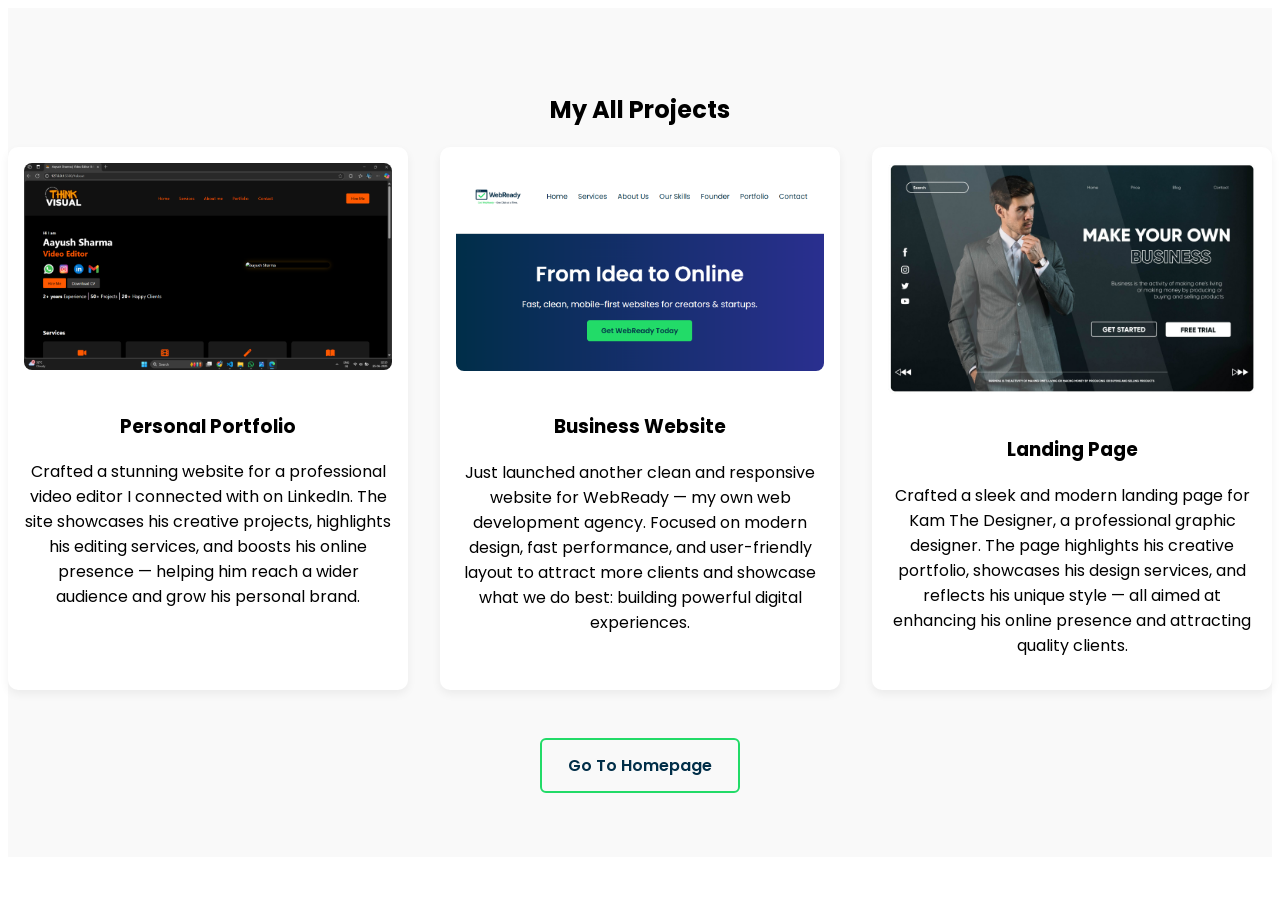
==== portfolio.html @ b27ca8ef "Add files via upload" ====
<!DOCTYPE html>
<html lang="en">

<head>
    <meta charset="UTF-8" />
    <meta name="viewport" content="width=device-width, initial-scale=1.0" />
    <title>Portfolio - WebReady</title>
    <link rel="stylesheet" href="portfolio.css" />
    <link href="https://fonts.googleapis.com/css2?family=Poppins:wght@400;500;600;700&display=swap" rel="stylesheet">
</head>

<body>
    <!-- Portfolio Section -->
    <section class="portfolio" id="portfolio">
        <div class="container">
            <h2>My All Projects</h2>
            <div class="portfolio-grid">
                <div class="portfolio-item">
                    <img src="Aayush Portfolio.png" alt="Project 1" />
                    <h3>Personal Portfolio</h3>
                    <p>Crafted a stunning website for a professional video editor I connected with on LinkedIn.
                        The site showcases his creative projects, highlights his editing services, and boosts his online
                        presence — helping him reach a wider audience and grow his personal brand.


                    </p>
                </div>
                <div class="portfolio-item">
                    <img src="WebReady Website.png" alt="Project 2" />
                    <h3>Business Website</h3>
                    <p>Just launched another clean and responsive website for WebReady — my own web development agency.
                        Focused on modern design, fast performance, and user-friendly layout to attract more clients and
                        showcase what we do best: building powerful digital experiences.</p>
                </div>
                <div class="portfolio-item">
                    <img src="Kam The Designer Landing Page.jpg" alt="Project 3" />
                    <h3>Landing Page</h3>
                    <p>Crafted a sleek and modern landing page for Kam The Designer, a professional graphic designer. The page highlights his creative portfolio, showcases his design services, and reflects his unique style — all aimed at enhancing his online presence and attracting quality clients.


                    </p>
                </div>
            </div>

            <!-- Portfolio Buttons -->
            <div class="portfolio-buttons">
                <a href="portfolio.html" class="btn" target="_blank">Go To Homepage</a>

            </div>
        </div>
    </section>
</body>

</html>
---- portfolio.css ----
body {
  font-family: 'Poppins', sans-serif;
}
h1, h2, h3, p, a, li {
  font-family: 'Poppins', sans-serif;
}

/* Portfolio Section */
.portfolio {
  padding: 4rem 0;
  background-color: #f9f9f9;
  text-align: center;
}
.portfolio-grid {
  display: grid;
  gap: 2rem;
  grid-template-columns: repeat(auto-fit, minmax(280px, 1fr));
}
.portfolio-item {
  background: #fff;
  padding: 1rem;
  border-radius: 10px;
  box-shadow: 0 4px 10px rgba(0,0,0,0.06);
}
.portfolio-item img {
  width: 100%;
  border-radius: 8px;
  margin-bottom: 1rem;
}
.portfolio-buttons {
  margin-top: 2rem;
  display: flex;
  gap: 1rem;
  justify-content: center;
  flex-wrap: wrap;
}
.portfolio-buttons .btn {
background-color: transparent;
  border: 2px solid #22db68;
  color: #002e48;
  margin-top: 1rem;
  transition: all 0.3s ease;
  display: inline-block;
  padding: 0.8rem 1.6rem;
  font-weight: 600;
  border-radius: 6px;
  text-decoration: none;
}
.portfolio-buttons .btn:hover {
  background-color: #22db68;
}
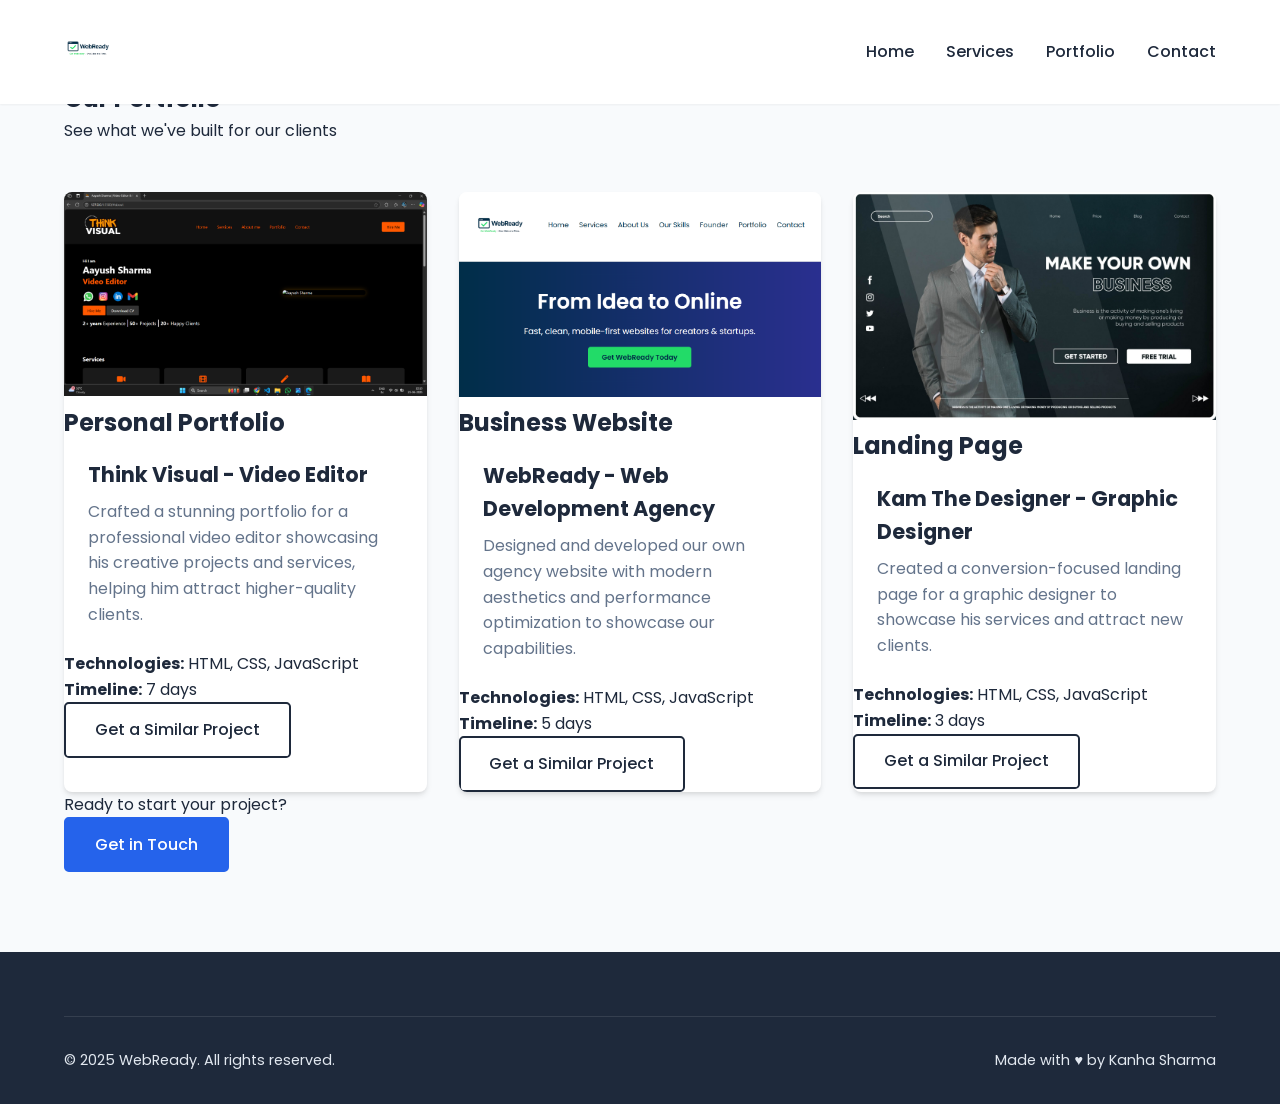
==== commit bd59312f: "Add files via upload" ====
--- a/portfolio.html
+++ b/portfolio.html
@@ -2,53 +2,105 @@
 <html lang="en">
 
 <head>
-    <meta charset="UTF-8" />
-    <meta name="viewport" content="width=device-width, initial-scale=1.0" />
-    <title>Portfolio - WebReady</title>
-    <link rel="stylesheet" href="portfolio.css" />
-    <link href="https://fonts.googleapis.com/css2?family=Poppins:wght@400;500;600;700&display=swap" rel="stylesheet">
+  <meta charset="UTF-8" />
+  <meta name="viewport" content="width=device-width, initial-scale=1.0" />
+  <title>Our Portfolio - WebReady</title>
+  <link rel="stylesheet" href="style.css" />
+  <link href="https://fonts.googleapis.com/css2?family=Poppins:wght@400;500;600;700&display=swap" rel="stylesheet">
 </head>
 
 <body>
-    <!-- Portfolio Section -->
-    <section class="portfolio" id="portfolio">
-        <div class="container">
-            <h2>My All Projects</h2>
-            <div class="portfolio-grid">
-                <div class="portfolio-item">
-                    <img src="Aayush Portfolio.png" alt="Project 1" />
-                    <h3>Personal Portfolio</h3>
-                    <p>Crafted a stunning website for a professional video editor I connected with on LinkedIn.
-                        The site showcases his creative projects, highlights his editing services, and boosts his online
-                        presence — helping him reach a wider audience and grow his personal brand.
+  <!-- Navigation -->
+  <header class="navbar">
+    <div class="container">
+      <div class="logo">
+        <a href="index.html" aria-label="WebReady Home"><img src="WebReady Logo Design (1).png" alt="WebReady Logo" width="119" height="119"></a>
+      </div>
 
+      <nav aria-label="Main navigation">
+        <ul class="nav-links">
+          <li><a href="index.html" class="nav-link">Home</a></li>
+          <li><a href="index.html#services" class="nav-link">Services</a></li>
+          <li><a href="index.html#portfolio" class="nav-link">Portfolio</a></li>
+          <li><a href="index.html#contact" class="nav-link">Contact</a></li>
+        </ul>
+        <button class="menu-toggle" id="menu-toggle" aria-label="Mobile menu toggle" aria-expanded="false">&#9776;</button>
+      </nav>
+    </div>
+  </header>
 
-                    </p>
-                </div>
-                <div class="portfolio-item">
-                    <img src="WebReady Website.png" alt="Project 2" />
-                    <h3>Business Website</h3>
-                    <p>Just launched another clean and responsive website for WebReady — my own web development agency.
-                        Focused on modern design, fast performance, and user-friendly layout to attract more clients and
-                        showcase what we do best: building powerful digital experiences.</p>
-                </div>
-                <div class="portfolio-item">
-                    <img src="Kam The Designer Landing Page.jpg" alt="Project 3" />
-                    <h3>Landing Page</h3>
-                    <p>Crafted a sleek and modern landing page for Kam The Designer, a professional graphic designer. The page highlights his creative portfolio, showcases his design services, and reflects his unique style — all aimed at enhancing his online presence and attracting quality clients.
+  <!-- Portfolio Section -->
+  <section class="portfolio portfolio-page">
+    <div class="container">
+      <h1 class="page-title">Our Portfolio</h1>
+      <p class="page-subtitle">See what we've built for our clients</p>
+      
+      <div class="portfolio-grid">
+        <article class="portfolio-item">
+          <img src="Aayush Portfolio.png" alt="Aayush Portfolio Website" loading="lazy">
+          <div class="portfolio-content">
+            <h2>Personal Portfolio</h2>
+            <h3>Think Visual - Video Editor</h3>
+            <p>Crafted a stunning portfolio for a professional video editor showcasing his creative projects and services, helping him attract higher-quality clients.</p>
+            <div class="portfolio-details">
+              <div class="portfolio-meta">
+                <span><strong>Technologies:</strong> HTML, CSS, JavaScript</span>
+                <span><strong>Timeline:</strong> 7 days</span>
+              </div>
+              <a href="index.html#contact" class="btn btn-outline">Get a Similar Project</a>
+            </div>
+          </div>
+        </article>
 
+        <article class="portfolio-item">
+          <img src="WebReady Website.png" alt="WebReady Business Website" loading="lazy">
+          <div class="portfolio-content">
+            <h2>Business Website</h2>
+            <h3>WebReady - Web Development Agency</h3>
+            <p>Designed and developed our own agency website with modern aesthetics and performance optimization to showcase our capabilities.</p>
+            <div class="portfolio-details">
+              <div class="portfolio-meta">
+                <span><strong>Technologies:</strong> HTML, CSS, JavaScript</span>
+                <span><strong>Timeline:</strong> 5 days</span>
+              </div>
+              <a href="index.html#contact" class="btn btn-outline">Get a Similar Project</a>
+            </div>
+          </div>
+        </article>
 
-                    </p>
-                </div>
+        <article class="portfolio-item">
+          <img src="Kam The Designer Landing Page.jpg" alt="Kam The Designer Landing Page" loading="lazy">
+          <div class="portfolio-content">
+            <h2>Landing Page</h2>
+            <h3>Kam The Designer - Graphic Designer</h3>
+            <p>Created a conversion-focused landing page for a graphic designer to showcase his services and attract new clients.</p>
+            <div class="portfolio-details">
+              <div class="portfolio-meta">
+                <span><strong>Technologies:</strong> HTML, CSS, JavaScript</span>
+                <span><strong>Timeline:</strong> 3 days</span>
+              </div>
+              <a href="index.html#contact" class="btn btn-outline">Get a Similar Project</a>
             </div>
+          </div>
+        </article>
+      </div>
 
-            <!-- Portfolio Buttons -->
-            <div class="portfolio-buttons">
-                <a href="portfolio.html" class="btn" target="_blank">Go To Homepage</a>
+      <div class="portfolio-cta">
+        <p>Ready to start your project?</p>
+        <a href="index.html#contact" class="btn btn-primary">Get in Touch</a>
+      </div>
+    </div>
+  </section>
 
-            </div>
-        </div>
-    </section>
+  <footer class="footer">
+    <div class="container">
+      <div class="footer-bottom">
+        <p>&copy; <span id="current-year">2025</span> WebReady. All rights reserved.</p>
+        <p>Made with ♥ by Kanha Sharma</p>
+      </div>
+    </div>
+  </footer>
+
+  <script src="main.js"></script>
 </body>
-
 </html>
--- a/style.css
+++ b/style.css
@@ -0,0 +1,977 @@
+/* Base Styles & Variables */
+:root {
+  --primary: #2563eb;
+  --primary-dark: #1d4ed8;
+  --secondary: #f59e0b;
+  --dark: #1e293b;
+  --light: #f8fafc;
+  --gray: #64748b;
+  --light-gray: #e2e8f0;
+  --success: #10b981;
+  --error: #ef4444;
+  --shadow-sm: 0 1px 2px 0 rgba(0, 0, 0, 0.05);
+  --shadow: 0 4px 6px -1px rgba(0, 0, 0, 0.1), 0 2px 4px -1px rgba(0, 0, 0, 0.06);
+  --shadow-md: 0 10px 15px -3px rgba(0, 0, 0, 0.1), 0 4px 6px -2px rgba(0, 0, 0, 0.05);
+  --shadow-lg: 0 20px 25px -5px rgba(0, 0, 0, 0.1), 0 10px 10px -5px rgba(0, 0, 0, 0.04);
+  --transition: all 0.3s ease;
+}
+
+* {
+  margin: 0;
+  padding: 0;
+  box-sizing: border-box;
+}
+
+html {
+  scroll-behavior: smooth;
+}
+
+body {
+  font-family: 'Poppins', sans-serif;
+  line-height: 1.6;
+  color: var(--dark);
+  background-color: var(--light);
+  overflow-x: hidden;
+}
+
+img {
+  max-width: 100%;
+  height: auto;
+}
+
+a {
+  text-decoration: none;
+  color: inherit;
+}
+
+ul {
+  list-style: none;
+}
+
+.container {
+  width: 100%;
+  max-width: 1200px;
+  margin: 0 auto;
+  padding: 0 1.5rem;
+}
+
+section {
+  padding: 5rem 0;
+}
+
+.section-title {
+  font-size: 2.5rem;
+  font-weight: 700;
+  margin-bottom: 1rem;
+  text-align: center;
+  color: var(--dark);
+}
+
+.section-subtitle {
+  font-size: 1.1rem;
+  color: var(--gray);
+  text-align: center;
+  margin-bottom: 3rem;
+}
+
+.btn {
+  display: inline-block;
+  padding: 0.8rem 1.8rem;
+  border-radius: 0.3rem;
+  font-weight: 500;
+  transition: var(--transition);
+  text-align: center;
+  cursor: pointer;
+}
+
+.btn-primary {
+  background-color: var(--primary);
+  color: white;
+  border: 2px solid var(--primary);
+}
+
+.btn-primary:hover {
+  background-color: var(--primary-dark);
+  transform: translateY(-2px);
+  box-shadow: var(--shadow);
+}
+
+.btn-secondary {
+  background-color: transparent;
+  color: var(--primary);
+  border: 2px solid var(--primary);
+}
+
+.btn-secondary:hover {
+  background-color: var(--primary);
+  color: white;
+  transform: translateY(-2px);
+  box-shadow: var(--shadow);
+}
+
+.btn-outline {
+  background-color: transparent;
+  color: var(--dark);
+  border: 2px solid var(--dark);
+}
+
+.btn-outline:hover {
+  background-color: var(--dark);
+  color: white;
+  transform: translateY(-2px);
+  box-shadow: var(--shadow);
+}
+
+/* Navigation */
+.navbar {
+  position: fixed;
+  top: 0;
+  left: 0;
+  width: 100%;
+  padding: 1.5rem 0;
+  background-color: white;
+  box-shadow: var(--shadow-sm);
+  z-index: 1000;
+  transition: var(--transition);
+}
+
+.navbar.scrolled {
+  padding: 1rem 0;
+  box-shadow: var(--shadow);
+}
+
+.navbar .container {
+  display: flex;
+  justify-content: space-between;
+  align-items: center;
+}
+
+.logo img {
+  height: 3rem;
+  width: auto;
+  transition: var(--transition);
+}
+
+.navbar.scrolled .logo img {
+  height: 2.5rem;
+}
+
+.nav-links {
+  display: flex;
+  gap: 2rem;
+}
+
+.nav-link {
+  font-weight: 500;
+  color: var(--dark);
+  transition: var(--transition);
+  position: relative;
+}
+
+.nav-link:hover {
+  color: var(--primary);
+}
+
+.nav-link::after {
+  content: '';
+  position: absolute;
+  bottom: -5px;
+  left: 0;
+  width: 0;
+  height: 2px;
+  background-color: var(--primary);
+  transition: var(--transition);
+}
+
+.nav-link:hover::after {
+  width: 100%;
+}
+
+.menu-toggle {
+  display: none;
+  background: none;
+  border: none;
+  font-size: 1.5rem;
+  cursor: pointer;
+  color: var(--dark);
+}
+
+/* Hero Section */
+.hero {
+  padding: 10rem 0 5rem;
+  background: linear-gradient(135deg, #f0f9ff 0%, #e0f2fe 100%);
+  text-align: center;
+}
+
+.hero h1 {
+  font-size: 3.5rem;
+  font-weight: 700;
+  margin-bottom: 1.5rem;
+  line-height: 1.2;
+}
+
+.hero-subtitle {
+  font-size: 1.25rem;
+  color: var(--gray);
+  max-width: 700px;
+  margin: 0 auto 2.5rem;
+}
+
+.hero-cta {
+  display: flex;
+  justify-content: center;
+  gap: 1.5rem;
+  margin-top: 2rem;
+}
+
+/* Trust Indicators */
+.trust-indicators {
+  background-color: white;
+  padding: 2rem 0;
+  box-shadow: var(--shadow-sm);
+}
+
+.trust-indicators .container {
+  display: flex;
+  justify-content: space-around;
+  flex-wrap: wrap;
+  gap: 1rem;
+}
+
+.trust-item {
+  text-align: center;
+  padding: 1rem;
+  min-width: 150px;
+}
+
+.trust-number {
+  display: block;
+  font-size: 2rem;
+  font-weight: 700;
+  color: var(--primary);
+  margin-bottom: 0.5rem;
+}
+
+.trust-label {
+  font-size: 0.9rem;
+  color: var(--gray);
+}
+
+/* About WebReady */
+.about-webready-content {
+  max-width: 800px;
+  margin: 0 auto;
+  text-align: center;
+}
+
+.about-webready-content p {
+  margin-bottom: 1.5rem;
+  font-size: 1.1rem;
+  line-height: 1.8;
+}
+
+/* Skills Section */
+.skills-grid {
+  display: grid;
+  grid-template-columns: repeat(auto-fit, minmax(250px, 1fr));
+  gap: 2rem;
+  margin-top: 3rem;
+}
+
+.skill-card {
+  background-color: white;
+  padding: 2rem;
+  border-radius: 0.5rem;
+  box-shadow: var(--shadow);
+  transition: var(--transition);
+  text-align: center;
+}
+
+.skill-card:hover {
+  transform: translateY(-5px);
+  box-shadow: var(--shadow-lg);
+}
+
+.skill-icon {
+  font-size: 2.5rem;
+  margin-bottom: 1.5rem;
+  color: var(--primary);
+}
+
+.skill-card h3 {
+  font-size: 1.3rem;
+  margin-bottom: 1rem;
+}
+
+.skill-description {
+  color: var(--gray);
+}
+
+/* Services Section */
+.services-grid {
+  display: grid;
+  grid-template-columns: repeat(auto-fit, minmax(300px, 1fr));
+  gap: 2rem;
+  margin-top: 3rem;
+}
+
+.service-card {
+  background-color: white;
+  padding: 2rem;
+  border-radius: 0.5rem;
+  box-shadow: var(--shadow);
+  transition: var(--transition);
+}
+
+.service-card:hover {
+  transform: translateY(-5px);
+  box-shadow: var(--shadow-lg);
+}
+
+.service-icon {
+  font-size: 2.5rem;
+  margin-bottom: 1.5rem;
+}
+
+.service-card h3 {
+  font-size: 1.3rem;
+  margin-bottom: 1rem;
+}
+
+.service-card p {
+  color: var(--gray);
+  margin-bottom: 1.5rem;
+}
+
+.service-link {
+  font-weight: 500;
+  color: var(--primary);
+  transition: var(--transition);
+}
+
+.service-link:hover {
+  color: var(--primary-dark);
+}
+
+/* Testimonials */
+.testimonials {
+  background-color: #f0f9ff;
+}
+
+.testimonial-slider {
+  max-width: 800px;
+  margin: 0 auto;
+}
+
+.testimonial {
+  background-color: white;
+  padding: 2rem;
+  border-radius: 0.5rem;
+  box-shadow: var(--shadow);
+  text-align: center;
+}
+
+.testimonial-text {
+  font-size: 1.2rem;
+  font-style: italic;
+  margin-bottom: 1.5rem;
+  color: var(--dark);
+}
+
+.testimonial-author {
+  font-weight: 600;
+  color: var(--primary);
+}
+
+/* Team Section Styles */
+.team-section {
+  padding: 8rem 0;
+  background-color: #f9f9f9;
+}
+
+.section-header {
+  text-align: center;
+  margin-bottom: 6rem;
+}
+
+/* .section-title {
+  font-size: 3.6rem;
+  color: #000066;
+  margin-bottom: 1.5rem;
+  position: relative;
+  display: inline-block;
+} */
+
+.section-title::after {
+  content: '';
+  position: absolute;
+  bottom: -10px;
+  left: 50%;
+  transform: translateX(-50%);
+  width: 80px;
+  height: 4px;
+  background: #0000cc;
+  border-radius: 2px;
+}
+
+/* .section-subtitle {
+  font-size: 1.8rem;
+  color: #666;
+  max-width: 700px;
+  margin: 0 auto;
+} */
+
+.team-grid {
+  display: grid;
+  grid-template-columns: repeat(auto-fit, minmax(300px, 1fr));
+  gap: 3rem;
+}
+
+.team-card {
+  perspective: 1000px;
+}
+
+.team-card-inner {
+  position: relative;
+  width: 100%;
+  height: 100%;
+  transition: transform 0.6s;
+  transform-style: preserve-3d;
+  box-shadow: 0 10px 30px rgba(0, 0, 0, 0.1);
+  border-radius: 12px;
+  overflow: hidden;
+}
+
+.team-card:hover .team-card-inner {
+  transform: translateY(-10px);
+}
+
+.team-image {
+  position: relative;
+  height: 350px;
+  overflow: hidden;
+}
+
+.team-image img {
+  width: 100%;
+  height: 100%;
+  object-fit: cover;
+  transition: transform 0.5s ease;
+}
+
+.image-overlay {
+  position: absolute;
+  top: 0;
+  left: 0;
+  width: 100%;
+  height: 100%;
+  background: linear-gradient(to bottom, rgba(0, 0, 102, 0.1), rgba(0, 0, 102, 0.7));
+  opacity: 0;
+  transition: opacity 0.3s ease;
+}
+
+.team-card:hover .image-overlay {
+  opacity: 1;
+}
+
+.team-card:hover .team-image img {
+  transform: scale(1.05);
+}
+
+.team-content {
+  padding: 2.5rem;
+  background: #fff;
+  text-align: center;
+}
+
+.member-name {
+  font-size: 2.2rem;
+  color: #000066;
+  margin-bottom: 0.5rem;
+}
+
+.member-position {
+  font-size: 1.4rem;
+  color: #0000cc;
+  font-weight: 600;
+  margin-bottom: 1.5rem;
+}
+
+.member-bio {
+  font-size: 1.4rem;
+  color: #666;
+  line-height: 1.6;
+  margin-bottom: 2rem;
+}
+
+.btn-portfolio {
+  display: inline-block;
+  padding: 1rem 2.5rem;
+  background-color: #000066;
+  color: white;
+  border-radius: 50px;
+  font-weight: 600;
+  transition: all 0.3s ease;
+  border: 2px solid #000066;
+}
+
+.btn-portfolio:hover {
+  background-color: #0000cc;
+  border-color: #0000cc;
+  transform: translateY(-3px);
+  box-shadow: 0 5px 15px rgba(0, 0, 102, 0.2);
+}
+
+/* Responsive Styles */
+@media (max-width: 768px) {
+  .team-section {
+    padding: 6rem 0;
+  }
+  
+  .section-title {
+    font-size: 3rem;
+  }
+  
+  .section-subtitle {
+    font-size: 1.6rem;
+  }
+  
+  .team-grid {
+    grid-template-columns: 1fr;
+    max-width: 500px;
+    margin: 0 auto;
+  }
+  
+  .team-image {
+    height: 300px;
+  }
+}
+
+@media (max-width: 480px) {
+  .section-title {
+    font-size: 2.4rem;
+  }
+  
+  .member-name {
+    font-size: 2rem;
+  }
+}
+
+/* Portfolio */
+.portfolio-grid {
+  display: grid;
+  grid-template-columns: repeat(auto-fit, minmax(350px, 1fr));
+  gap: 2rem;
+  margin-top: 3rem;
+}
+
+.portfolio-item {
+  background-color: white;
+  border-radius: 0.5rem;
+  overflow: hidden;
+  box-shadow: var(--shadow);
+  transition: var(--transition);
+}
+
+.portfolio-item:hover {
+  transform: translateY(-5px);
+  box-shadow: var(--shadow-lg);
+}
+
+.portfolio-item img {
+  object-fit: cover;
+}
+
+.portfolio-item h3 {
+  font-size: 1.3rem;
+  margin: 1rem 1.5rem 0.5rem;
+}
+
+.portfolio-item h4 {
+  font-size: 1rem;
+  color: var(--primary);
+  margin: 0 1.5rem 1rem;
+  font-weight: 500;
+}
+
+.portfolio-item p {
+  color: var(--gray);
+  margin: 0 1.5rem 1.5rem;
+}
+
+.portfolio-link {
+  display: inline-block;
+  margin: 0 1.5rem 1.5rem;
+  font-weight: 500;
+  color: var(--primary);
+  transition: var(--transition);
+}
+
+.portfolio-link:hover {
+  color: var(--primary-dark);
+}
+
+/* Contact Section */
+.contact-grid {
+  display: grid;
+  grid-template-columns: 1fr 1fr;
+  gap: 3rem;
+  margin-top: 3rem;
+}
+
+.contact-form {
+  background-color: white;
+  padding: 2rem;
+  border-radius: 0.5rem;
+  box-shadow: var(--shadow);
+}
+
+.form-group {
+  margin-bottom: 1.5rem;
+}
+
+.form-group label {
+  display: block;
+  margin-bottom: 0.5rem;
+  font-weight: 500;
+}
+
+.form-group input,
+.form-group textarea {
+  width: 100%;
+  padding: 0.8rem;
+  border: 1px solid var(--light-gray);
+  border-radius: 0.3rem;
+  font-family: inherit;
+  transition: var(--transition);
+}
+
+.form-group input:focus,
+.form-group textarea:focus {
+  outline: none;
+  border-color: var(--primary);
+  box-shadow: 0 0 0 3px rgba(37, 99, 235, 0.1);
+}
+
+.form-group textarea {
+  min-height: 150px;
+  resize: vertical;
+}
+
+.contact-info {
+  background-color: white;
+  padding: 2rem;
+  border-radius: 0.5rem;
+  box-shadow: var(--shadow);
+}
+
+.contact-info h3 {
+  font-size: 1.5rem;
+  margin-bottom: 1.5rem;
+}
+
+.contact-info address p {
+  margin-bottom: 1rem;
+  display: flex;
+  align-items: center;
+  gap: 0.5rem;
+}
+
+.contact-info address a {
+  transition: var(--transition);
+}
+
+.contact-info address a:hover {
+  color: var(--primary);
+}
+
+.contact-social {
+  margin-top: 2rem;
+}
+
+.contact-social p {
+  font-weight: 500;
+  margin-bottom: 1rem;
+}
+
+/* FAQ Section */
+.faq {
+  background-color: #f0f9ff;
+}
+
+.faq-grid {
+  max-width: 800px;
+  margin: 0 auto;
+  margin-top: 3rem;
+}
+
+.faq-item {
+  background-color: white;
+  margin-bottom: 1rem;
+  border-radius: 0.5rem;
+  box-shadow: var(--shadow);
+  overflow: hidden;
+}
+
+.faq-item summary {
+  padding: 1.5rem;
+  font-weight: 600;
+  cursor: pointer;
+  position: relative;
+  list-style: none;
+}
+
+.faq-item summary::-webkit-details-marker {
+  display: none;
+}
+
+.faq-item summary::after {
+  content: '+';
+  position: absolute;
+  right: 1.5rem;
+  top: 50%;
+  transform: translateY(-50%);
+  font-size: 1.5rem;
+  color: var(--primary);
+  transition: var(--transition);
+}
+
+.faq-item[open] summary::after {
+  content: '-';
+}
+
+.faq-item p {
+  padding: 0 1.5rem 1.5rem;
+  color: var(--gray);
+}
+
+/* Footer */
+.footer {
+  background-color: var(--dark);
+  color: white;
+  padding: 4rem 0 2rem;
+}
+
+.footer a {
+  transition: var(--transition);
+}
+
+.footer a:hover {
+  color: var(--primary);
+}
+
+.footer-grid {
+  display: grid;
+  grid-template-columns: repeat(auto-fit, minmax(250px, 1fr));
+  gap: 2rem;
+  margin-bottom: 3rem;
+}
+
+.footer-brand img {
+  height: 3rem;
+  margin-bottom: 1rem;
+}
+
+.footer-brand p {
+  color: var(--light-gray);
+}
+
+.footer-nav h3,
+.footer-contact h3 {
+  font-size: 1.2rem;
+  margin-bottom: 1.5rem;
+}
+
+.footer-nav ul li {
+  margin-bottom: 0.8rem;
+}
+
+.footer-bottom {
+  border-top: 1px solid rgba(255, 255, 255, 0.1);
+  padding-top: 2rem;
+  display: flex;
+  justify-content: space-between;
+  color: var(--light-gray);
+  font-size: 0.9rem;
+}
+
+/* Responsive Design */
+@media (max-width: 992px) {
+  .section-title {
+    font-size: 2.2rem;
+  }
+  
+  .hero h1 {
+    font-size: 3rem;
+  }
+  
+  .about-content {
+    grid-template-columns: 1fr;
+    gap: 2rem;
+  }
+  
+  .about-img {
+    order: -1;
+    max-width: 500px;
+    margin: 0 auto;
+  }
+  
+  .contact-grid {
+    grid-template-columns: 1fr;
+  }
+}
+
+@media (max-width: 768px) {
+  .nav-links {
+    position: fixed;
+    top: 80px;
+    left: -100%;
+    width: 100%;
+    height: calc(100vh - 80px);
+    background-color: white;
+    flex-direction: column;
+    align-items: center;
+    padding: 2rem 0;
+    transition: var(--transition);
+    box-shadow: var(--shadow-lg);
+  }
+  
+  .nav-links.active {
+    left: 0;
+  }
+  
+  .menu-toggle {
+    display: block;
+  }
+  
+  .hero h1 {
+    font-size: 2.5rem;
+  }
+  
+  .hero-cta {
+    flex-direction: column;
+    align-items: center;
+  }
+  
+  .btn {
+    width: 100%;
+    max-width: 300px;
+  }
+  
+  .founder-cta {
+    flex-direction: column;
+  }
+}
+
+@media (max-width: 576px) {
+  .section-title {
+    font-size: 2rem;
+  }
+  
+  .hero h1 {
+    font-size: 2rem;
+  }
+  
+  .hero-subtitle {
+    font-size: 1.1rem;
+  }
+  
+  .trust-item {
+    min-width: 100%;
+  }
+  
+  .portfolio-grid {
+    grid-template-columns: 1fr;
+  }
+  
+  .footer-bottom {
+    flex-direction: column;
+    text-align: center;
+    gap: 1rem;
+  }
+}
+/* Social Media Links Styles */
+.contact-social {
+  margin: 2rem 0;
+  text-align: center;
+}
+
+.social-title {
+  font-size: 1.6rem;
+  color: #000066;
+  margin-bottom: 1.5rem;
+  font-weight: 600;
+}
+
+.social-links {
+  display: flex;
+  justify-content: center;
+  gap: 1.5rem;
+  flex-wrap: wrap;
+}
+
+.social-links a {
+  position: relative;
+  display: inline-flex;
+  align-items: center;
+  justify-content: center;
+  width: 48px;
+  height: 48px;
+  border-radius: 50%;
+  background: #f5f5f5;
+  transition: all 0.3s ease;
+}
+
+.social-links a:hover {
+  transform: translateY(-3px);
+  box-shadow: 0 5px 15px rgba(0, 0, 0, 0.1);
+}
+
+.social-icon {
+  width: 24px;
+  height: 24px;
+  transition: transform 0.3s ease;
+}
+
+.social-links a:hover .social-icon {
+  transform: scale(1.2);
+}
+
+.social-tooltip {
+  position: absolute;
+  bottom: -30px;
+  left: 50%;
+  transform: translateX(-50%);
+  background: #000066;
+  color: white;
+  padding: 4px 8px;
+  border-radius: 4px;
+  font-size: 1.2rem;
+  opacity: 0;
+  visibility: hidden;
+  transition: all 0.3s ease;
+  white-space: nowrap;
+}
+
+.social-links a:hover .social-tooltip {
+  opacity: 1;
+  visibility: visible;
+  bottom: -40px;
+}
+
+/* Responsive Adjustments */
+@media (max-width: 768px) {
+  .social-links {
+    gap: 1rem;
+  }
+  
+  .social-links a {
+    width: 40px;
+    height: 40px;
+  }
+  
+  .social-icon {
+    width: 20px;
+    height: 20px;
+  }
+}
